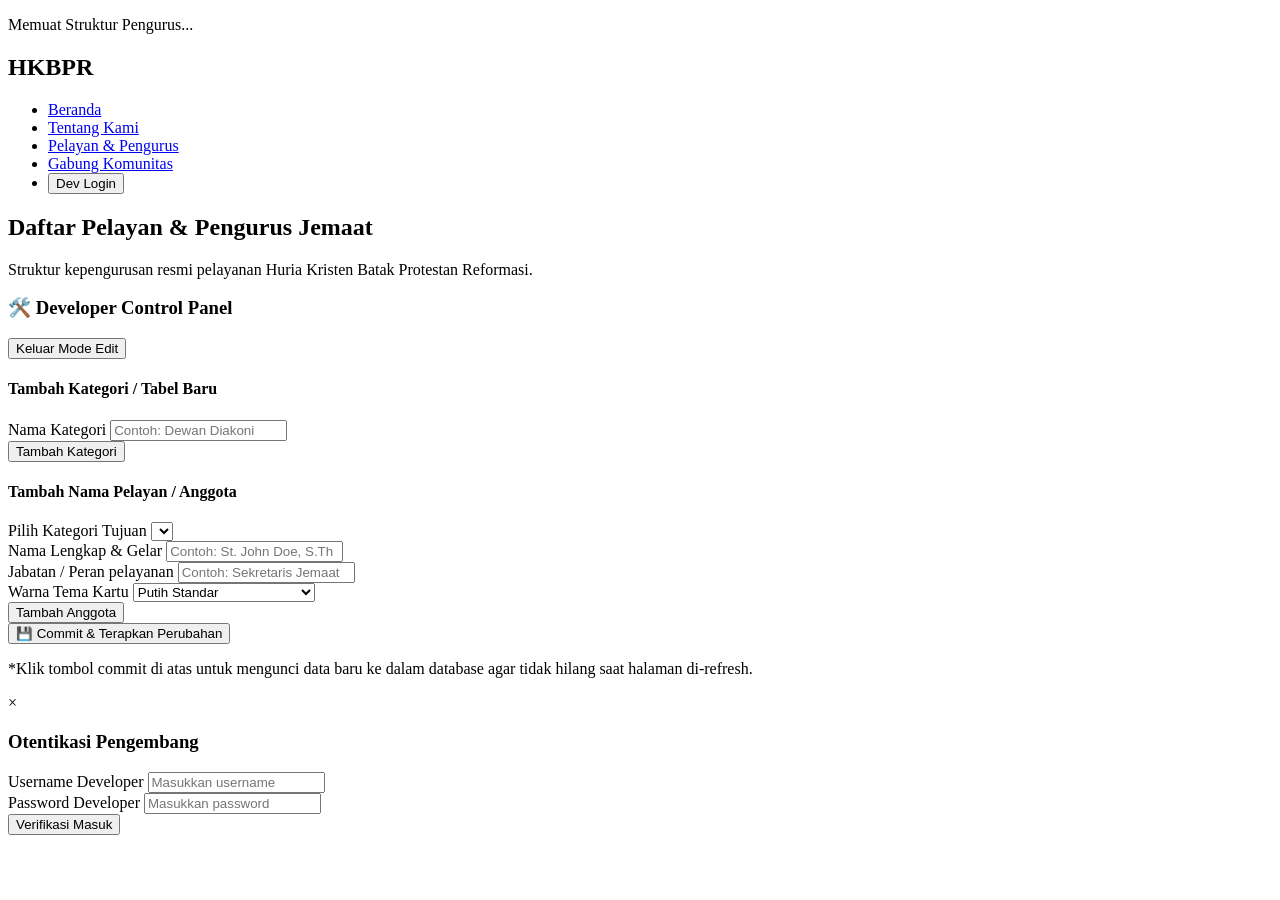
==== pengurus.html @ 9a23da0a "pengurus.html" ====
<!DOCTYPE html>
<html lang="id">
<head>
    <meta charset="UTF-8">
    <meta name="viewport" content="width=device-width, initial-scale=1.0">
    <title>Pelayan & Pengurus - HKBPR</title>
    <link rel="stylesheet" href="style/style.css">
</head>
<body>

    <div id="loading-screen">
        <div class="spinner"></div>
        <p>Memuat Struktur Pengurus...</p>
    </div>

    <header>
        <div class="logo-area">
            <h2>HKBPR</h2>
        </div>
        <nav>
            <ul>
                <li><a href="index.html">Beranda</a></li>
                <li><a href="tentang.html">Tentang Kami</a></li>
                <li><a href="pengurus.html" class="active">Pelayan & Pengurus</a></li>
                <li><a href="kontak.html">Gabung Komunitas</a></li>
                <li><button id="btn-login-trigger" class="btn-dev-nav">Dev Login</button></li>
            </ul>
        </nav>
    </header>

    <main class="content-wrapper">
        <section class="page-title-section">
            <h1>Daftar Pelayan & Pengurus Jemaat</h1>
            <p>Struktur kepengurusan resmi pelayanan Huria Kristen Batak Protestan Reformasi.</p>
        </section>

        <div id="team-categories-container"></div>

        <div id="developer-panel" class="dev-panel hidden">
            <div class="panel-header">
                <h3>🛠️ Developer Control Panel</h3>
                <button id="btn-logout" class="btn-admin-danger">Keluar Mode Edit</button>
            </div>
            
            <div class="panel-grid">
                <div class="panel-box">
                    <h4>Tambah Kategori / Tabel Baru</h4>
                    <div class="form-group">
                        <label>Nama Kategori</label>
                        <input type="text" id="new-cat-title" placeholder="Contoh: Dewan Diakoni">
                    </div>
                    <button id="btn-add-category" class="btn-admin">Tambah Kategori</button>
                </div>

                <div class="panel-box">
                    <h4>Tambah Nama Pelayan / Anggota</h4>
                    <div class="form-group">
                        <label>Pilih Kategori Tujuan</label>
                        <select id="select-category"></select>
                    </div>
                    <div class="form-group">
                        <label>Nama Lengkap & Gelar</label>
                        <input type="text" id="new-mem-name" placeholder="Contoh: St. John Doe, S.Th">
                    </div>
                    <div class="form-group">
                        <label>Jabatan / Peran pelayanan</label>
                        <input type="text" id="new-mem-role" placeholder="Contoh: Sekretaris Jemaat">
                    </div>
                    <div class="form-group">
                        <label>Warna Tema Kartu</label>
                        <select id="select-mem-style">
                            <option value="">Putih Standar</option>
                            <option value="highlight">Highlight Emas (Pimpinan)</option>
                            <option value="candidate">Candidate (Kuning Terang)</option>
                            <option value="laity">Laity (Abu-abu Gelap)</option>
                        </select>
                    </div>
                    <button id="btn-add-member" class="btn-admin">Tambah Anggota</button>
                </div>
            </div>

            <div class="commit-section">
                <button id="btn-commit-changes" class="btn-commit">💾 Commit & Terapkan Perubahan</button>
                <p>*Klik tombol commit di atas untuk mengunci data baru ke dalam database agar tidak hilang saat halaman di-refresh.</p>
            </div>
        </div>
    </main>

    <div id="login-modal" class="modal">
        <div class="modal-content">
            <span class="close-modal">&times;</span>
            <h3>Otentikasi Pengembang</h3>
            <div class="form-group">
                <label>Username Developer</label>
                <input type="text" id="username" placeholder="Masukkan username">
            </div>
            <div class="form-group">
                <label>Password Developer</label>
                <input type="password" id="password" placeholder="Masukkan password">
            </div>
            <button id="submit-login" class="btn-login-submit">Verifikasi Masuk</button>
        </div>
    </div>

    <script src="script/script.js?v=101"></script>
</body>
</html>
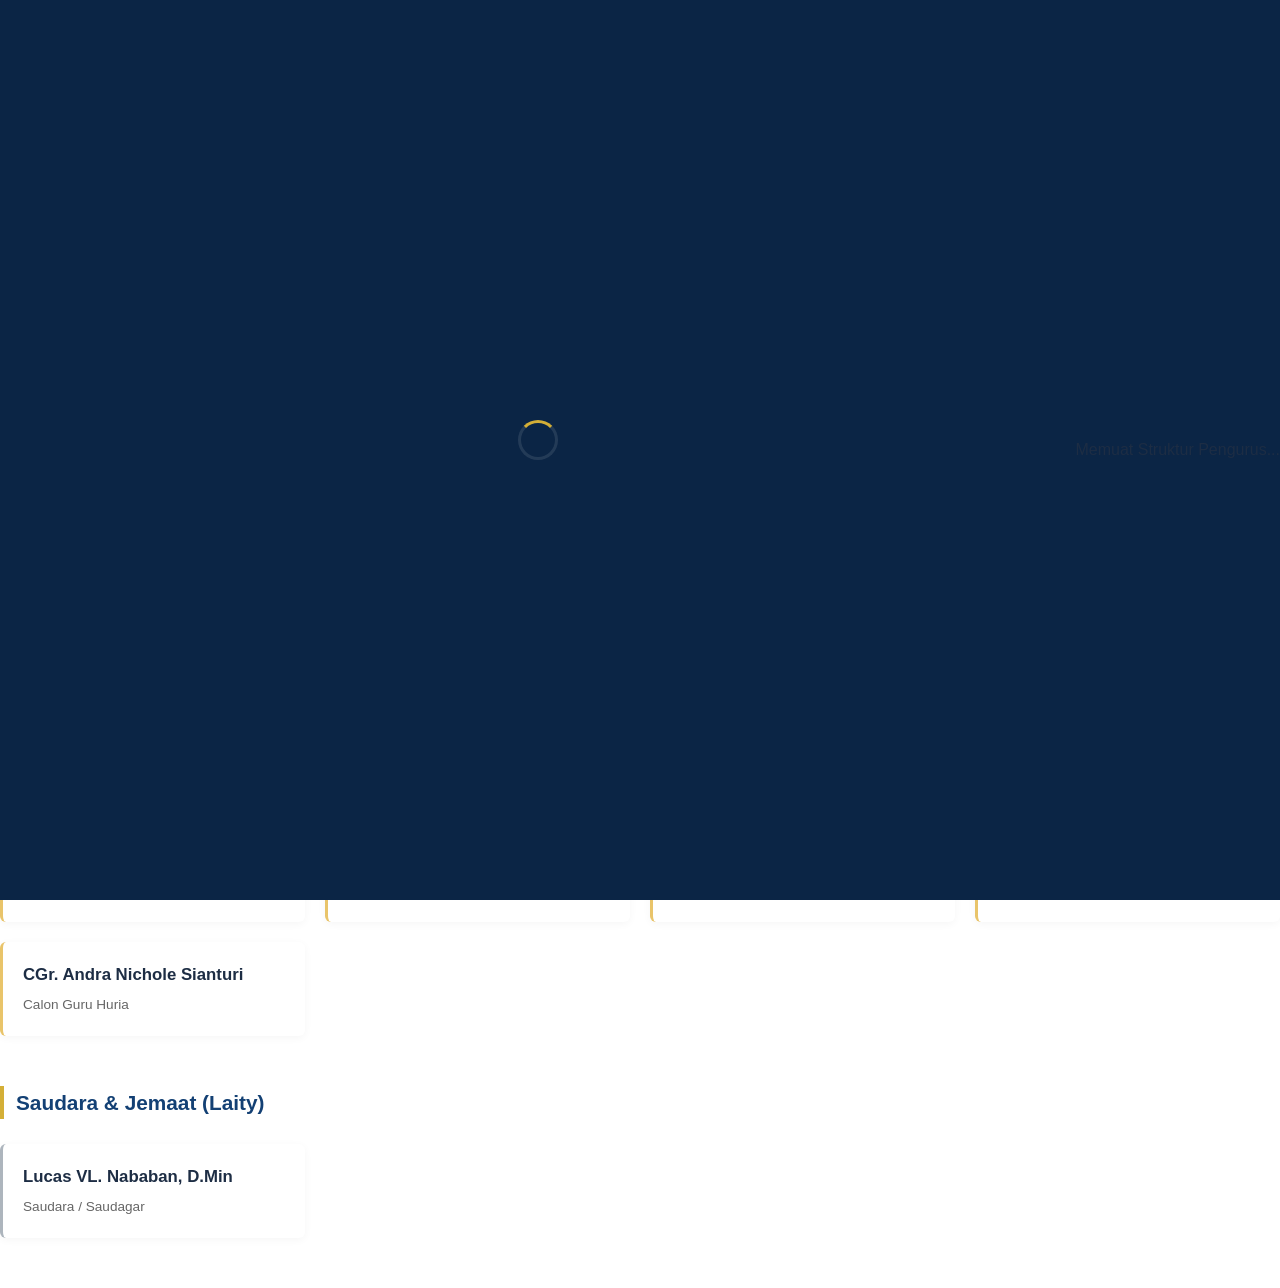
==== commit 5220b880: "pengurus.html" ====
--- a/pengurus.html
+++ b/pengurus.html
@@ -4,7 +4,7 @@
     <meta charset="UTF-8">
     <meta name="viewport" content="width=device-width, initial-scale=1.0">
     <title>Pelayan & Pengurus - HKBPR</title>
-    <link rel="stylesheet" href="style/style.css">
+    <link rel="stylesheet" href="css/style.css?v=102">
 </head>
 <body>
 
@@ -20,9 +20,7 @@
         <nav>
             <ul>
                 <li><a href="index.html">Beranda</a></li>
-                <li><a href="tentang.html">Tentang Kami</a></li>
                 <li><a href="pengurus.html" class="active">Pelayan & Pengurus</a></li>
-                <li><a href="kontak.html">Gabung Komunitas</a></li>
                 <li><button id="btn-login-trigger" class="btn-dev-nav">Dev Login</button></li>
             </ul>
         </nav>
@@ -38,50 +36,33 @@
 
         <div id="developer-panel" class="dev-panel hidden">
             <div class="panel-header">
-                <h3>🛠️ Developer Control Panel</h3>
-                <button id="btn-logout" class="btn-admin-danger">Keluar Mode Edit</button>
+                <h3>🛠️ Developer Control Panel (Fitur Auto-Save Aktif)</h3>
+                <button id="btn-logout" class="btn-admin-danger" style="background:#ff4d4d; color:white; border:none; padding:5px 10px; border-radius:4px; cursor:pointer;">Keluar Mode Edit</button>
             </div>
             
-            <div class="panel-grid">
-                <div class="panel-box">
-                    <h4>Tambah Kategori / Tabel Baru</h4>
-                    <div class="form-group">
-                        <label>Nama Kategori</label>
-                        <input type="text" id="new-cat-title" placeholder="Contoh: Dewan Diakoni">
-                    </div>
-                    <button id="btn-add-category" class="btn-admin">Tambah Kategori</button>
+            <div class="panel-grid" style="display: flex; gap: 20px; margin-top: 15px;">
+                <div class="panel-box" style="flex: 1; border: 1px solid #ddd; padding: 15px; border-radius: 4px;">
+                    <h4>1. Tambah Kategori Baru</h4>
+                    <input type="text" id="new-cat-title" placeholder="Nama Kategori Baru..." style="width: 100%; padding: 8px; margin: 10px 0;">
+                    <button id="btn-add-category" style="width: 100%; background: #1d3557; color: white; padding: 8px; border: none; cursor: pointer;">Buat Kategori</button>
                 </div>
 
-                <div class="panel-box">
-                    <h4>Tambah Nama Pelayan / Anggota</h4>
-                    <div class="form-group">
-                        <label>Pilih Kategori Tujuan</label>
-                        <select id="select-category"></select>
-                    </div>
-                    <div class="form-group">
-                        <label>Nama Lengkap & Gelar</label>
-                        <input type="text" id="new-mem-name" placeholder="Contoh: St. John Doe, S.Th">
-                    </div>
-                    <div class="form-group">
-                        <label>Jabatan / Peran pelayanan</label>
-                        <input type="text" id="new-mem-role" placeholder="Contoh: Sekretaris Jemaat">
-                    </div>
-                    <div class="form-group">
-                        <label>Warna Tema Kartu</label>
-                        <select id="select-mem-style">
-                            <option value="">Putih Standar</option>
-                            <option value="highlight">Highlight Emas (Pimpinan)</option>
-                            <option value="candidate">Candidate (Kuning Terang)</option>
-                            <option value="laity">Laity (Abu-abu Gelap)</option>
-                        </select>
-                    </div>
-                    <button id="btn-add-member" class="btn-admin">Tambah Anggota</button>
+                <div class="panel-box" style="flex: 1; border: 1px solid #ddd; padding: 15px; border-radius: 4px;">
+                    <h4>2. Tambah Anggota Ke Kategori</h4>
+                    <select id="select-category" style="width: 100%; padding: 8px; margin: 5px 0;"></select>
+                    <input type="text" id="new-mem-name" placeholder="Nama Lengkap & Gelar..." style="width: 100%; padding: 8px; margin: 5px 0;">
+                    <input type="text" id="new-mem-role" placeholder="Jabatan/Peran..." style="width: 100%; padding: 8px; margin: 5px 0;">
+                    <select id="select-mem-style" style="width: 100%; padding: 8px; margin: 5px 0;">
+                        <option value="">Standar (Putih/Biasa)</option>
+                        <option value="highlight">Highlight Emas (Pimpinan)</option>
+                        <option value="candidate">Candidate (Kuning Terang)</option>
+                        <option value="laity">Laity (Abu-abu Gelap)</option>
+                    </select>
+                    <button id="btn-add-member" style="width: 100%; background: #1d3557; color: white; padding: 8px; border: none; cursor: pointer; margin-top: 5px;">Tambah Anggota</button>
                 </div>
             </div>
-
-            <div class="commit-section">
-                <button id="btn-commit-changes" class="btn-commit">💾 Commit & Terapkan Perubahan</button>
-                <p>*Klik tombol commit di atas untuk mengunci data baru ke dalam database agar tidak hilang saat halaman di-refresh.</p>
+            <div style="margin-top: 15px; background: #e3f2fd; padding: 10px; border-radius: 4px; font-size: 0.85rem; text-align: center; color: #0d47a1;">
+                💡 <strong>Info:</strong> Setiap perubahan data (Tambah/Hapus) otomatis ter-commit permanen tanpa perlu tombol manual.
             </div>
         </div>
     </main>
@@ -102,6 +83,6 @@
         </div>
     </div>
 
-    <script src="script/script.js?v=101"></script>
+    <script src="script/script.js?v=102"></script>
 </body>
 </html>
--- a/css/style.css
+++ b/css/style.css
@@ -0,0 +1,578 @@
+* {
+    box-sizing: border-box;
+    margin: 0;
+    padding: 0;
+}
+
+:root {
+    --primary-color: #0b2545;
+    --secondary-color: #134074;
+    --accent-color: #8da9c4;
+    --gold-color: #d4af37;
+    --light-bg: #f4f6f9;
+    --dark-text: #1d2d44;
+    --white: #ffffff;
+    --transition: all 0.3s ease;
+}
+
+body {
+    font-family: 'Segoe UI', Tahoma, Geneva, Verdana, sans-serif;
+    color: var(--dark-text);
+    background-color: var(--white);
+    line-height: 1.6;
+    overflow-x: hidden;
+}
+
+#loading-screen {
+    position: fixed;
+    top: 0;
+    left: 0;
+    width: 100%;
+    height: 100%;
+    background-color: var(--primary-color);
+    display: flex;
+    justify-content: center;
+    align-items: center;
+    z-index: 9999;
+    transition: opacity 0.5s ease, visibility 0.5s ease;
+}
+
+#loading-screen.fade-out {
+    opacity: 0;
+    visibility: hidden;
+}
+
+.loading-content {
+    text-align: center;
+}
+
+.loading-logo {
+    width: 140px;
+    height: 140px;
+    border-radius: 50%;
+    object-fit: cover;
+    border: 3px solid var(--gold-color);
+    box-shadow: 0 4px 15px rgba(0, 0, 0, 0.3);
+    margin-bottom: 25px;
+    animation: pulse 2s infinite ease-in-out;
+}
+
+.spinner {
+    width: 40px;
+    height: 40px;
+    border: 3px solid rgba(255, 255, 255, 0.1);
+    border-radius: 50%;
+    border-top-color: var(--gold-color);
+    margin: 0 auto 20px auto;
+    animation: spin 1s linear infinite;
+}
+
+.loading-text {
+    color: var(--white);
+    font-size: 1.1rem;
+    font-weight: 300;
+    letter-spacing: 1px;
+}
+
+header {
+    background-color: var(--white);
+    box-shadow: 0 2px 10px rgba(0, 0, 0, 0.05);
+    position: fixed;
+    top: 0;
+    left: 0;
+    width: 100%;
+    z-index: 100;
+}
+
+.header-container {
+    max-width: 1200px;
+    margin: 0 auto;
+    padding: 15px 20px;
+    display: flex;
+    justify-content: space-between;
+    align-items: center;
+}
+
+.logo-area {
+    display: flex;
+    align-items: center;
+}
+
+.nav-logo {
+    width: 45px;
+    height: 45px;
+    border-radius: 50%;
+    object-fit: cover;
+    margin-right: 12px;
+}
+
+.logo-text h1 {
+    font-size: 1.4rem;
+    color: var(--primary-color);
+    font-weight: 700;
+    line-height: 1.1;
+}
+
+.logo-text p {
+    font-size: 0.75rem;
+    color: var(--secondary-color);
+    text-transform: uppercase;
+    letter-spacing: 0.5px;
+}
+
+nav ul {
+    list-style: none;
+    display: flex;
+}
+
+nav ul li {
+    margin-left: 25px;
+}
+
+nav ul li a {
+    text-decoration: none;
+    color: var(--dark-text);
+    font-weight: 500;
+    font-size: 0.95rem;
+    transition: var(--transition);
+    padding: 5px 0;
+    position: relative;
+}
+
+nav ul li a:hover, nav ul li a.active {
+    color: var(--secondary-color);
+}
+
+nav ul li a::after {
+    content: '';
+    position: absolute;
+    bottom: 0;
+    left: 0;
+    width: 0;
+    height: 2px;
+    background-color: var(--gold-color);
+    transition: var(--transition);
+}
+
+nav ul li a:hover::after, nav ul li a.active::after {
+    width: 100%;
+}
+
+.hero-section {
+    height: 100vh;
+    background-color: var(--primary-color);
+    background-image: linear-gradient(135deg, #0b2545 0%, #134074 100%);
+    position: relative;
+    display: flex;
+    align-items: center;
+    justify-content: center;
+    text-align: center;
+    padding: 0 20px;
+    color: var(--white);
+}
+
+.hero-content {
+    position: relative;
+    z-index: 2;
+    max-width: 800px;
+}
+
+.hero-subtitle {
+    font-size: 1rem;
+    text-transform: uppercase;
+    letter-spacing: 3px;
+    color: var(--gold-color);
+    margin-bottom: 15px;
+    display: inline-block;
+    font-weight: 600;
+}
+
+.hero-title {
+    font-size: 3rem;
+    font-weight: 700;
+    margin-bottom: 20px;
+    line-height: 1.2;
+}
+
+.hero-description {
+    font-size: 1.15rem;
+    margin-bottom: 35px;
+    font-weight: 300;
+    opacity: 0.9;
+}
+
+.btn-primary {
+    display: inline-block;
+    padding: 12px 30px;
+    background-color: var(--gold-color);
+    color: var(--primary-color);
+    text-decoration: none;
+    font-weight: 600;
+    border-radius: 4px;
+    box-shadow: 0 4px 15px rgba(0,0,0,0.2);
+    transition: var(--transition);
+}
+
+.btn-primary:hover {
+    background-color: var(--white);
+    transform: translateY(-2px);
+}
+
+.section-padding {
+    padding: 80px 20px;
+}
+
+.alt-bg {
+    background-color: var(--light-bg);
+}
+
+.container {
+    max-width: 1200px;
+    margin: 0 auto;
+}
+
+.section-header {
+    text-align: center;
+    margin-bottom: 50px;
+}
+
+.section-header h2 {
+    font-size: 2rem;
+    color: var(--primary-color);
+    margin-bottom: 10px;
+}
+
+.divider {
+    width: 60px;
+    height: 3px;
+    background-color: var(--gold-color);
+    margin: 15px auto 0 auto;
+}
+
+.about-grid {
+    display: grid;
+    grid-template-columns: repeat(auto-fit, minmax(300px, 1fr));
+    gap: 30px;
+    margin-top: 20px;
+}
+
+.about-card {
+    background: var(--white);
+    padding: 35px;
+    border-radius: 6px;
+    box-shadow: 0 5px 20px rgba(0,0,0,0.03);
+    border-top: 4px solid var(--primary-color);
+}
+
+.about-card h3 {
+    margin-bottom: 15px;
+    color: var(--primary-color);
+}
+
+.team-category {
+    margin-bottom: 50px;
+}
+
+.team-category h3 {
+    font-size: 1.3rem;
+    color: var(--secondary-color);
+    margin-bottom: 25px;
+    border-left: 4px solid var(--gold-color);
+    padding-left: 12px;
+}
+
+.team-grid {
+    display: grid;
+    grid-template-columns: repeat(auto-fill, minmax(280px, 1fr));
+    gap: 20px;
+}
+
+.member-card {
+    background: var(--white);
+    border-radius: 6px;
+    padding: 20px;
+    box-shadow: 0 2px 8px rgba(0,0,0,0.04);
+    border-left: 3px solid var(--accent-color);
+    transition: var(--transition);
+}
+
+.member-card:hover {
+    transform: translateY(-3px);
+    box-shadow: 0 5px 15px rgba(0,0,0,0.08);
+}
+
+.member-card.highlight {
+    border-left-color: var(--gold-color);
+    background-color: #fffdf5;
+}
+
+.member-card.candidate {
+    border-left-color: #e9c46a;
+}
+
+.member-card.laity {
+    border-left-color: #adb5bd;
+}
+
+.member-info h4 {
+    font-size: 1.05rem;
+    color: var(--dark-text);
+    margin-bottom: 5px;
+}
+
+.member-info .role {
+    font-size: 0.85rem;
+    color: #666;
+    display: block;
+}
+
+.contact-box {
+    background: var(--primary-color);
+    color: var(--white);
+    text-align: center;
+    padding: 50px 30px;
+    border-radius: 8px;
+    max-width: 700px;
+    margin: 0 auto;
+}
+
+.contact-box p {
+    font-size: 1.2rem;
+    margin-bottom: 25px;
+    font-weight: 300;
+}
+
+.btn-secondary {
+    display: inline-block;
+    padding: 12px 30px;
+    background-color: transparent;
+    color: var(--white);
+    border: 2px solid var(--gold-color);
+    text-decoration: none;
+    font-weight: 600;
+    border-radius: 4px;
+    transition: var(--transition);
+}
+
+.btn-secondary:hover {
+    background-color: var(--gold-color);
+    color: var(--primary-color);
+}
+
+footer {
+    background-color: #05101e;
+    color: rgba(255,255,255,0.7);
+    padding: 30px 20px;
+    font-size: 0.85rem;
+    text-align: center;
+    border-top: 1px solid rgba(255,255,255,0.05);
+}
+
+.footer-content p {
+    margin-bottom: 8px;
+}
+
+.tech-credit {
+    font-size: 0.75rem;
+    color: var(--accent-color);
+}
+
+@keyframes spin {
+    0% { transform: rotate(0deg); }
+    100% { transform: rotate(360deg); }
+}
+
+@keyframes pulse {
+    0%, 100% { transform: scale(1); opacity: 0.9; }
+    50% { transform: scale(1.05); opacity: 1; }
+}
+
+@media (max-width: 768px) {
+    .header-container {
+        flex-direction: column;
+        text-align: center;
+    }
+    .logo-area {
+        margin-bottom: 15px;
+    }
+    nav ul li {
+        margin: 0 10px;
+    }
+    .hero-title {
+        font-size: 2.2rem;
+    }
+}
+
+.btn-dev-nav {
+    background: var(--primary-color);
+    color: var(--white);
+    border: 1px solid var(--gold-color);
+    padding: 6px 15px;
+    border-radius: 4px;
+    cursor: pointer;
+    font-weight: 600;
+    font-size: 0.85rem;
+    transition: var(--transition);
+}
+
+.btn-dev-nav:hover {
+    background: var(--gold-color);
+    color: var(--primary-color);
+}
+
+.modal {
+    display: none;
+    position: fixed;
+    z-index: 1000;
+    left: 0;
+    top: 0;
+    width: 100%;
+    height: 100%;
+    background-color: rgba(0,0,0,0.6);
+    backdrop-filter: blur(4px);
+    justify-content: center;
+    align-items: center;
+}
+
+.modal-content {
+    background-color: var(--white);
+    padding: 30px;
+    border-radius: 8px;
+    width: 100%;
+    max-width: 400px;
+    position: relative;
+    box-shadow: 0 10px 30px rgba(0,0,0,0.3);
+    border-top: 5px solid var(--gold-color);
+}
+
+.close-modal {
+    position: absolute;
+    right: 20px;
+    top: 15px;
+    font-size: 1.5rem;
+    cursor: pointer;
+    color: #aaa;
+}
+
+.close-modal:hover {
+    color: var(--dark-text);
+}
+
+.form-group {
+    margin-bottom: 20px;
+    text-align: left;
+}
+
+.form-group label {
+    display: block;
+    margin-bottom: 6px;
+    font-size: 0.9rem;
+    font-weight: 600;
+}
+
+.form-group input {
+    width: 100%;
+    padding: 10px;
+    border: 1px solid #ccc;
+    border-radius: 4px;
+    outline: none;
+}
+
+.form-group input:focus {
+    border-color: var(--secondary-color);
+}
+
+.dev-panel {
+    background: #fff;
+    border: 2px dashed #ff4d4d;
+    border-radius: 8px;
+    padding: 25px;
+    margin-top: 40px;
+    box-shadow: 0 4px 15px rgba(0,0,0,0.05);
+}
+
+.dev-panel-header {
+    display: flex;
+    justify-content: space-between;
+    align-items: center;
+    border-bottom: 1px solid #eee;
+    padding-bottom: 15px;
+    margin-bottom: 20px;
+}
+
+.dev-grid {
+    display: grid;
+    grid-template-columns: repeat(auto-fit, minmax(300px, 1fr));
+    gap: 25px;
+}
+
+.dev-box {
+    background: var(--light-bg);
+    padding: 20px;
+    border-radius: 6px;
+}
+
+.dev-box h4 {
+    margin-bottom: 12px;
+    color: var(--primary-color);
+}
+
+.dev-box input, .dev-box select {
+    width: 100%;
+    padding: 8px;
+    margin-bottom: 10px;
+    border: 1px solid #ccc;
+    border-radius: 4px;
+}
+
+.btn-admin {
+    background: var(--secondary-color);
+    color: white;
+    border: none;
+    padding: 8px 16px;
+    border-radius: 4px;
+    font-weight: 600;
+    cursor: pointer;
+    width: 100%;
+}
+
+.btn-admin:hover {
+    background: var(--primary-color);
+}
+
+.btn-logout {
+    background: #ff4d4d;
+    color: white;
+    border: none;
+    padding: 6px 15px;
+    border-radius: 4px;
+    cursor: pointer;
+}
+
+.delete-btn-active {
+    background: #ff4d4d;
+    color: white;
+    border: none;
+    border-radius: 3px;
+    padding: 2px 6px;
+    font-size: 0.75rem;
+    cursor: pointer;
+    margin-top: 8px;
+    display: inline-block;
+}
+
+.delete-cat-btn-active {
+    background: #ff4d4d;
+    color: white;
+    border: none;
+    border-radius: 3px;
+    padding: 3px 8px;
+    font-size: 0.8rem;
+    cursor: pointer;
+    margin-left: 15px;
+    vertical-align: middle;
+}
+
+.hidden {
+    display: none !important;
+}
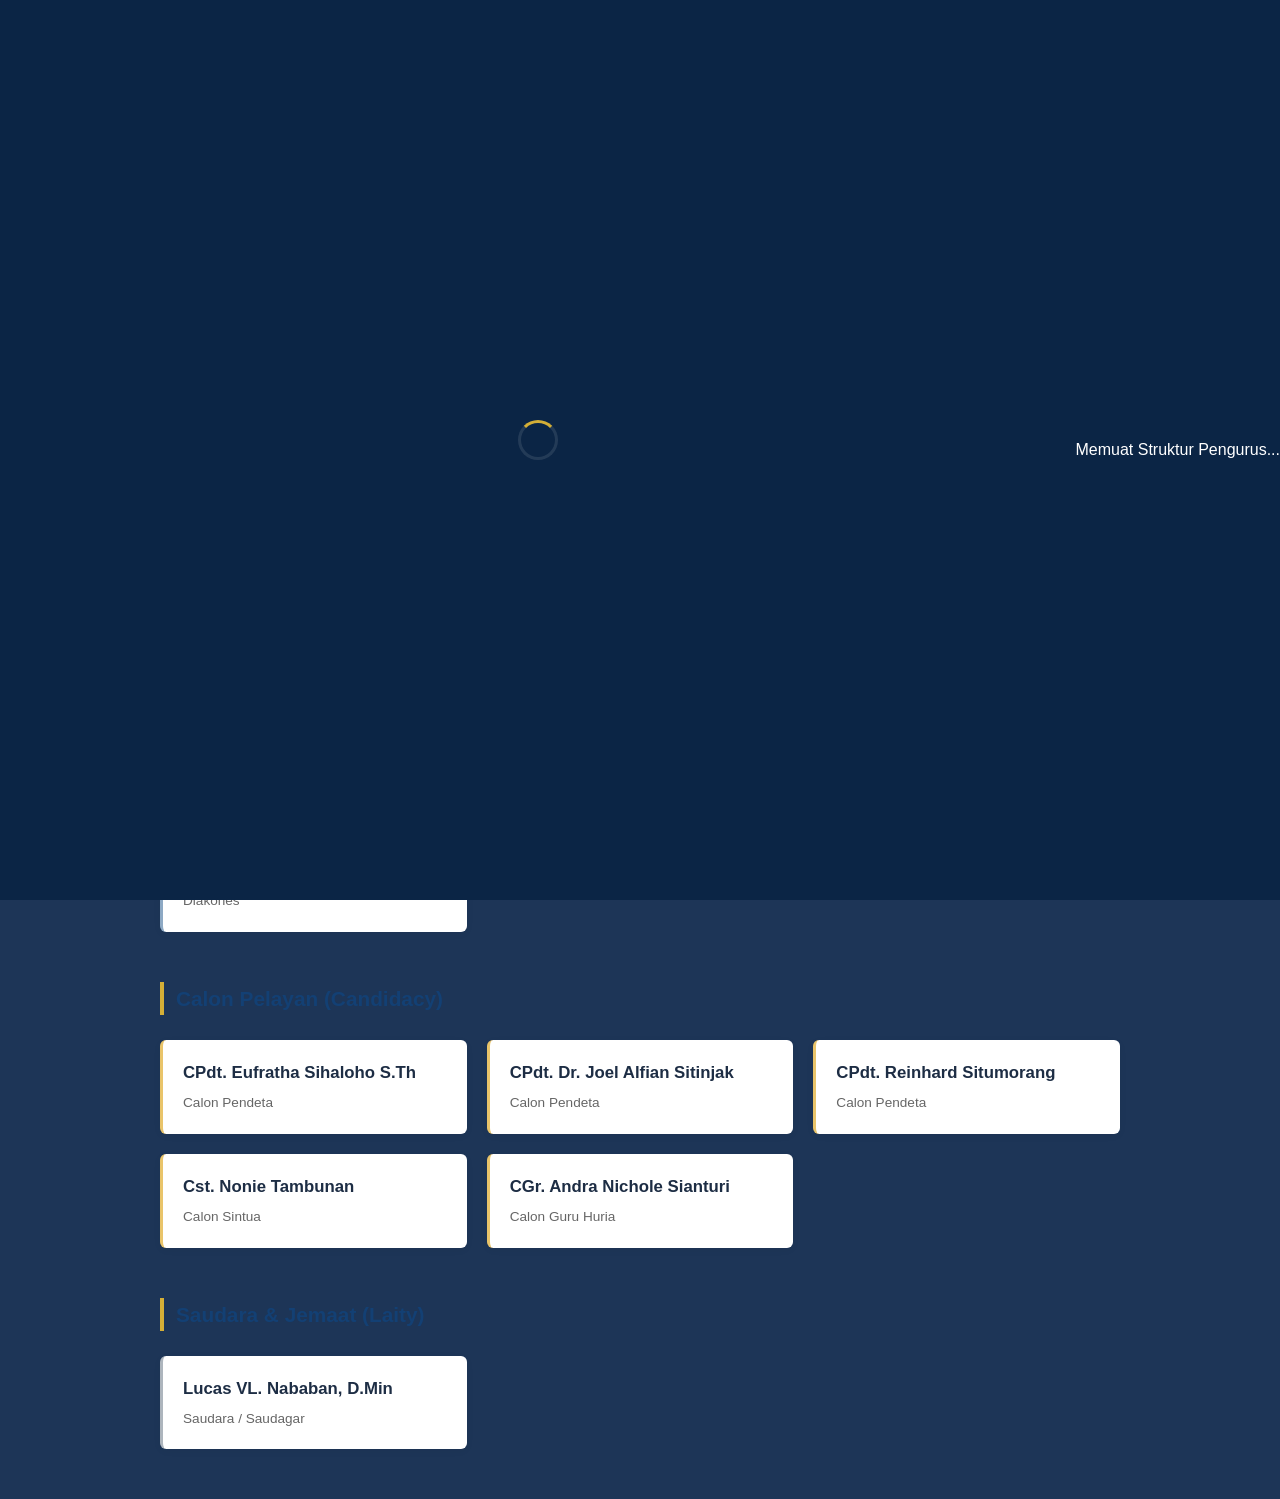
==== commit 259a209d: "pengurus.html" ====
--- a/pengurus.html
+++ b/pengurus.html
@@ -4,85 +4,83 @@
     <meta charset="UTF-8">
     <meta name="viewport" content="width=device-width, initial-scale=1.0">
     <title>Pelayan & Pengurus - HKBPR</title>
-    <link rel="stylesheet" href="css/style.css?v=102">
+    <link rel="stylesheet" href="css/style.css?v=120">
 </head>
-<body>
+<body style="background-color: #1d3557; color: white; margin: 0; padding: 0; font-family: sans-serif;">
 
     <div id="loading-screen">
         <div class="spinner"></div>
         <p>Memuat Struktur Pengurus...</p>
     </div>
 
-    <header>
-        <div class="logo-area">
-            <h2>HKBPR</h2>
+    <header style="background: #0f1c2e; padding: 10px 20px; display: flex; justify-content: space-between; align-items: center; box-shadow: 0 2px 10px rgba(0,0,0,0.3);">
+        <div class="logo-area" style="display: flex; align-items: center; gap: 12px;">
+            <img src="logo.jpeg" alt="Logo HKBPR" style="height: 40px; width: 40px; border-radius: 50%; object-fit: cover; border: 2px solid #43cae6;">
+            <h2 style="margin: 0; color: white; font-size: 1.5rem;">HKBPR</h2>
         </div>
         <nav>
-            <ul>
-                <li><a href="index.html">Beranda</a></li>
-                <li><a href="pengurus.html" class="active">Pelayan & Pengurus</a></li>
-                <li><button id="btn-login-trigger" class="btn-dev-nav">Dev Login</button></li>
+            <ul style="list-style: none; display: flex; gap: 20px; margin: 0; padding: 0; align-items: center;">
+                <li><a href="index.html" style="color: white; text-decoration: none;">Beranda</a></li>
+                <li><a href="pengurus.html" style="color: #43cae6; text-decoration: none; font-weight: bold;">Pelayan & Pengurus</a></li>
+                <li><button id="btn-login-trigger" style="background: #43cae6; color: #0f1c2e; border: none; padding: 6px 12px; font-weight: bold; border-radius: 4px; cursor: pointer;">Dev Login</button></li>
             </ul>
         </nav>
     </header>
 
-    <main class="content-wrapper">
-        <section class="page-title-section">
-            <h1>Daftar Pelayan & Pengurus Jemaat</h1>
-            <p>Struktur kepengurusan resmi pelayanan Huria Kristen Batak Protestan Reformasi.</p>
+    <main class="content-wrapper" style="max-width: 1000px; margin: 30px auto; padding: 0 20px;">
+        <section class="page-title-section" style="text-align: center; margin-bottom: 40px;">
+            <h1 style="color: white; font-size: 2.2rem; margin-bottom: 10px;">Daftar Pelayan & Pengurus Jemaat</h1>
+            <p style="color: #f1faee; opacity: 0.9;">Struktur kepengurusan resmi pelayanan Huria Kristen Batak Protestan Reformasi.</p>
         </section>
 
         <div id="team-categories-container"></div>
 
-        <div id="developer-panel" class="dev-panel hidden">
-            <div class="panel-header">
-                <h3>🛠️ Developer Control Panel (Fitur Auto-Save Aktif)</h3>
-                <button id="btn-logout" class="btn-admin-danger" style="background:#ff4d4d; color:white; border:none; padding:5px 10px; border-radius:4px; cursor:pointer;">Keluar Mode Edit</button>
+        <div id="developer-panel" class="dev-panel hidden" style="background: #0f1c2e; padding: 20px; border-radius: 8px; margin-top: 40px; border: 1px solid #43cae6;">
+            <div class="panel-header" style="display: flex; justify-content: space-between; align-items: center; border-bottom: 1px solid #333; padding-bottom: 10px;">
+                <h3 style="color: white; margin: 0;">🛠️ Developer Control Panel (Auto-Save Aktif)</h3>
+                <button id="btn-logout" class="btn-admin-danger" style="background:#ff4d4d; color:white; border:none; padding:6px 12px; border-radius:4px; cursor:pointer; font-weight:bold;">Keluar Mode Edit</button>
             </div>
             
-            <div class="panel-grid" style="display: flex; gap: 20px; margin-top: 15px;">
-                <div class="panel-box" style="flex: 1; border: 1px solid #ddd; padding: 15px; border-radius: 4px;">
-                    <h4>1. Tambah Kategori Baru</h4>
-                    <input type="text" id="new-cat-title" placeholder="Nama Kategori Baru..." style="width: 100%; padding: 8px; margin: 10px 0;">
-                    <button id="btn-add-category" style="width: 100%; background: #1d3557; color: white; padding: 8px; border: none; cursor: pointer;">Buat Kategori</button>
+            <div class="panel-grid" style="display: flex; gap: 20px; margin-top: 15px; flex-wrap: wrap;">
+                <div class="panel-box" style="flex: 1; min-width: 280px; background: #1d3557; padding: 15px; border-radius: 6px;">
+                    <h4 style="color: white; margin-top: 0;">1. Tambah Kategori Baru</h4>
+                    <input type="text" id="new-cat-title" placeholder="Nama Kategori Baru..." style="width: 100%; padding: 10px; margin: 10px 0; border-radius: 4px; border: none;">
+                    <button id="btn-add-category" style="width: 100%; background: #43cae6; color: #0f1c2e; padding: 10px; border: none; cursor: pointer; font-weight: bold; border-radius: 4px;">Buat Kategori</button>
                 </div>
 
-                <div class="panel-box" style="flex: 1; border: 1px solid #ddd; padding: 15px; border-radius: 4px;">
-                    <h4>2. Tambah Anggota Ke Kategori</h4>
-                    <select id="select-category" style="width: 100%; padding: 8px; margin: 5px 0;"></select>
-                    <input type="text" id="new-mem-name" placeholder="Nama Lengkap & Gelar..." style="width: 100%; padding: 8px; margin: 5px 0;">
-                    <input type="text" id="new-mem-role" placeholder="Jabatan/Peran..." style="width: 100%; padding: 8px; margin: 5px 0;">
-                    <select id="select-mem-style" style="width: 100%; padding: 8px; margin: 5px 0;">
+                <div class="panel-box" style="flex: 1; min-width: 280px; background: #1d3557; padding: 15px; border-radius: 6px;">
+                    <h4 style="color: white; margin-top: 0;">2. Tambah Anggota Ke Kategori</h4>
+                    <select id="select-category" style="width: 100%; padding: 10px; margin: 5px 0; border-radius: 4px;"></select>
+                    <input type="text" id="new-mem-name" placeholder="Nama Lengkap & Gelar..." style="width: 100%; padding: 10px; margin: 5px 0; border-radius: 4px; border: none;">
+                    <input type="text" id="new-mem-role" placeholder="Jabatan/Peran..." style="width: 100%; padding: 10px; margin: 5px 0; border-radius: 4px; border: none;">
+                    <select id="select-mem-style" style="width: 100%; padding: 10px; margin: 5px 0; border-radius: 4px;">
                         <option value="">Standar (Putih/Biasa)</option>
                         <option value="highlight">Highlight Emas (Pimpinan)</option>
                         <option value="candidate">Candidate (Kuning Terang)</option>
                         <option value="laity">Laity (Abu-abu Gelap)</option>
                     </select>
-                    <button id="btn-add-member" style="width: 100%; background: #1d3557; color: white; padding: 8px; border: none; cursor: pointer; margin-top: 5px;">Tambah Anggota</button>
+                    <button id="btn-add-member" style="width: 100%; background: #43cae6; color: #0f1c2e; padding: 10px; border: none; cursor: pointer; margin-top: 10px; font-weight: bold; border-radius: 4px;">Tambah Anggota</button>
                 </div>
-            </div>
-            <div style="margin-top: 15px; background: #e3f2fd; padding: 10px; border-radius: 4px; font-size: 0.85rem; text-align: center; color: #0d47a1;">
-                💡 <strong>Info:</strong> Setiap perubahan data (Tambah/Hapus) otomatis ter-commit permanen tanpa perlu tombol manual.
             </div>
         </div>
     </main>
 
-    <div id="login-modal" class="modal">
-        <div class="modal-content">
-            <span class="close-modal">&times;</span>
-            <h3>Otentikasi Pengembang</h3>
-            <div class="form-group">
-                <label>Username Developer</label>
-                <input type="text" id="username" placeholder="Masukkan username">
+    <div id="login-modal" class="modal" style="display: none; position: fixed; top: 0; left: 0; width: 100%; height: 100%; background: rgba(0,0,0,0.7); justify-content: center; align-items: center; z-index: 9999;">
+        <div class="modal-content" style="background: #0f1c2e; padding: 30px; border-radius: 8px; width: 90%; max-width: 400px; border: 1px solid #43cae6; position: relative;">
+            <span class="close-modal" style="position: absolute; top: 10px; right: 15px; color: white; font-size: 24px; cursor: pointer;">&times;</span>
+            <h3 style="color: white; margin-top: 0; margin-bottom: 20px;">Otentikasi Pengembang</h3>
+            <div class="form-group" style="margin-bottom: 15px;">
+                <label style="color: white; display: block; margin-bottom: 5px;">Username Developer</label>
+                <input type="text" id="username" placeholder="Masukkan username" style="width: 100%; padding: 10px; border-radius: 4px; border: none;">
             </div>
-            <div class="form-group">
-                <label>Password Developer</label>
-                <input type="password" id="password" placeholder="Masukkan password">
+            <div class="form-group" style="margin-bottom: 20px;">
+                <label style="color: white; display: block; margin-bottom: 5px;">Password Developer</label>
+                <input type="password" id="password" placeholder="Masukkan password" style="width: 100%; padding: 10px; border-radius: 4px; border: none;">
             </div>
-            <button id="submit-login" class="btn-login-submit">Verifikasi Masuk</button>
+            <button id="submit-login" class="btn-login-submit" style="width: 100%; background: #43cae6; color: #0f1c2e; padding: 12px; border: none; font-weight: bold; border-radius: 4px; cursor: pointer;">Verifikasi Masuk</button>
         </div>
     </div>
 
-    <script src="script/script.js?v=102"></script>
+    <script src="script/script.js?v=120"></script>
 </body>
 </html>
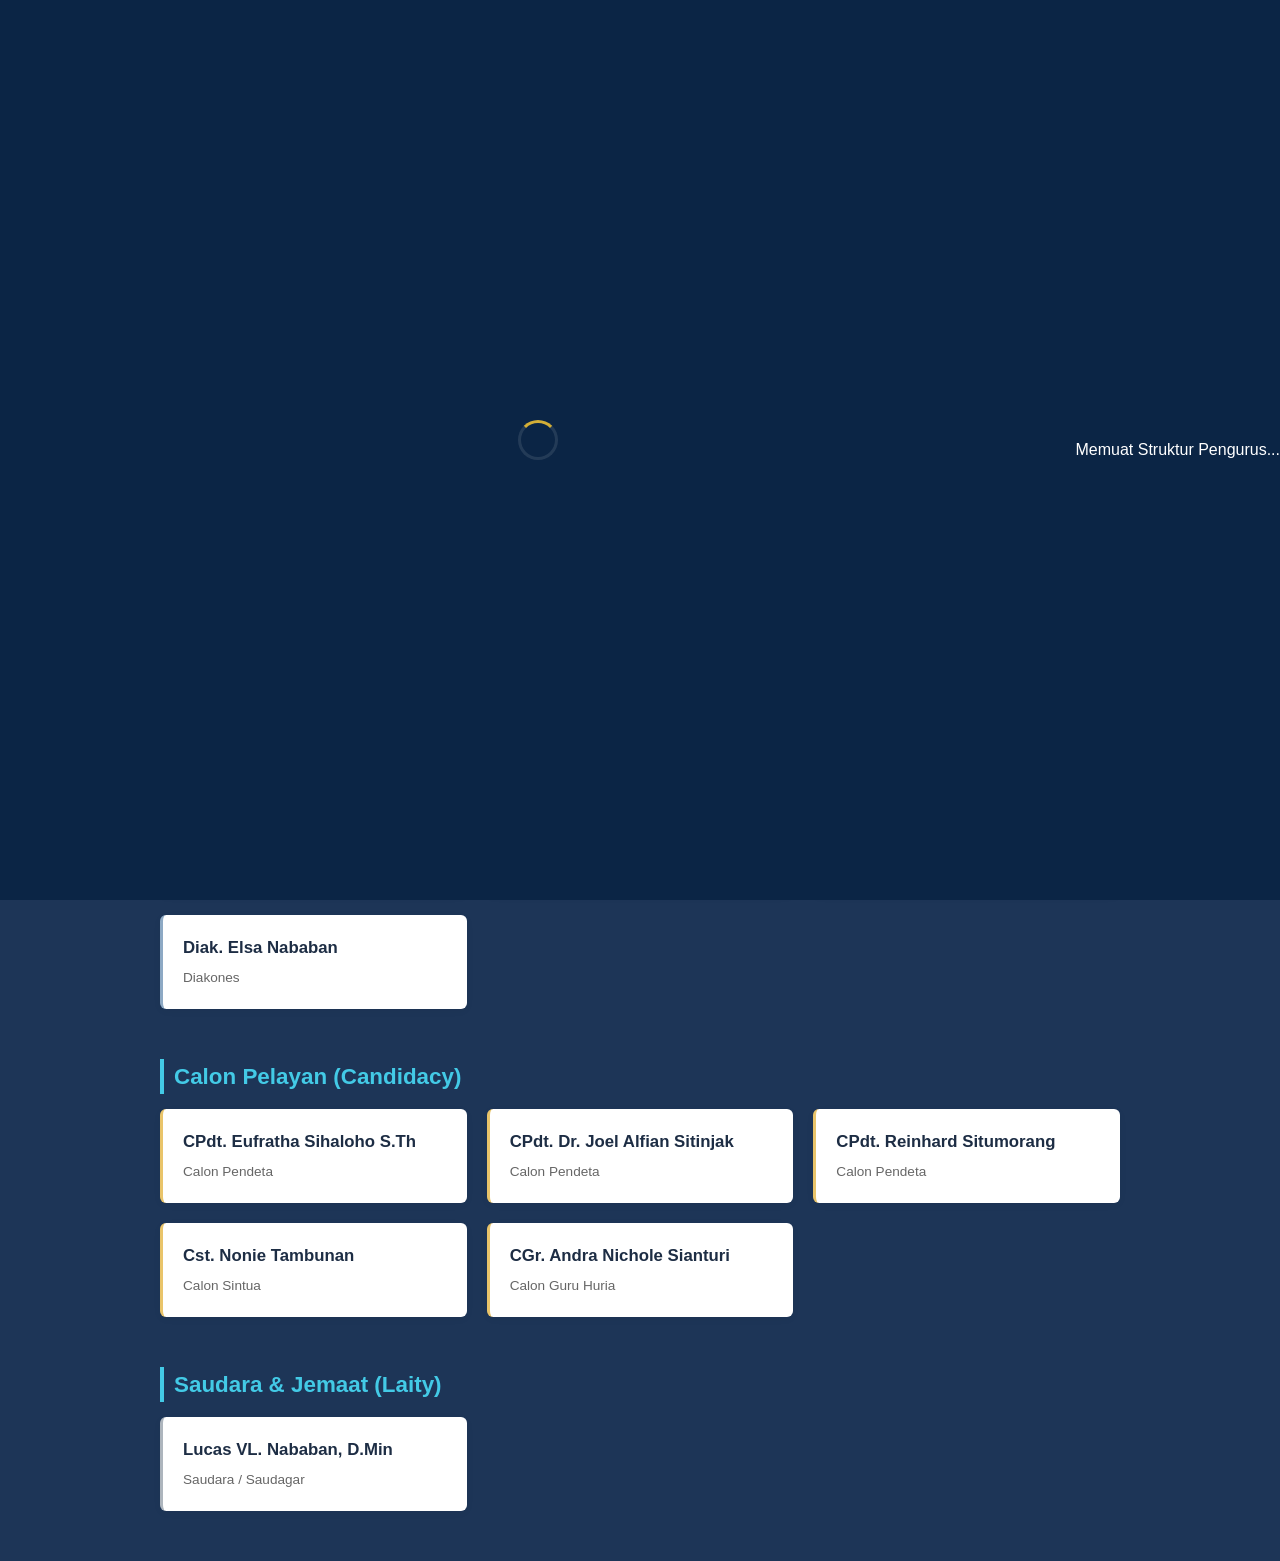
==== commit 03870d0f: "pengurus.html" ====
--- a/pengurus.html
+++ b/pengurus.html
@@ -4,7 +4,18 @@
     <meta charset="UTF-8">
     <meta name="viewport" content="width=device-width, initial-scale=1.0">
     <title>Pelayan & Pengurus - HKBPR</title>
-    <link rel="stylesheet" href="css/style.css?v=120">
+    <link rel="stylesheet" href="css/style.css?v=130">
+    <style>
+        /* Trik paling ampuh buat maksa warna judul kategori jadi putih terang biar gak nyatu ama background */
+        .team-category h3 {
+            color: #43cae6 !important; 
+            font-size: 1.4rem !important;
+            margin-top: 30px !important;
+            margin-bottom: 15px !important;
+            border-left: 4px solid #43cae6;
+            padding-left: 10px;
+        }
+    </style>
 </head>
 <body style="background-color: #1d3557; color: white; margin: 0; padding: 0; font-family: sans-serif;">
 
@@ -13,24 +24,26 @@
         <p>Memuat Struktur Pengurus...</p>
     </div>
 
-    <header style="background: #0f1c2e; padding: 10px 20px; display: flex; justify-content: space-between; align-items: center; box-shadow: 0 2px 10px rgba(0,0,0,0.3);">
+    <!-- Menu atas kita perbaiki tingginya dan buat flex-wrap biar kalau di HP gak tabrakan -->
+    <header style="background: #0f1c2e; padding: 15px 20px; display: flex; justify-content: space-between; align-items: center; flex-wrap: wrap; gap: 10px; box-shadow: 0 4px 12px rgba(0,0,0,0.4); position: relative; z-index: 10;">
         <div class="logo-area" style="display: flex; align-items: center; gap: 12px;">
             <img src="logo.jpeg" alt="Logo HKBPR" style="height: 40px; width: 40px; border-radius: 50%; object-fit: cover; border: 2px solid #43cae6;">
-            <h2 style="margin: 0; color: white; font-size: 1.5rem;">HKBPR</h2>
+            <h2 style="margin: 0; color: white; font-size: 1.5rem; letter-spacing: 1px;">HKBPR</h2>
         </div>
         <nav>
-            <ul style="list-style: none; display: flex; gap: 20px; margin: 0; padding: 0; align-items: center;">
-                <li><a href="index.html" style="color: white; text-decoration: none;">Beranda</a></li>
-                <li><a href="pengurus.html" style="color: #43cae6; text-decoration: none; font-weight: bold;">Pelayan & Pengurus</a></li>
-                <li><button id="btn-login-trigger" style="background: #43cae6; color: #0f1c2e; border: none; padding: 6px 12px; font-weight: bold; border-radius: 4px; cursor: pointer;">Dev Login</button></li>
+            <ul style="list-style: none; display: flex; gap: 15px; margin: 0; padding: 0; align-items: center; flex-wrap: wrap;">
+                <li><a href="index.html" style="color: white; text-decoration: none; font-size: 0.95rem;">Beranda</a></li>
+                <li><a href="pengurus.html" style="color: #43cae6; text-decoration: none; font-weight: bold; font-size: 0.95rem;">Pelayan & Pengurus</a></li>
+                <li><button id="btn-login-trigger" style="background: #43cae6; color: #0f1c2e; border: none; padding: 6px 12px; font-weight: bold; border-radius: 4px; cursor: pointer; font-size: 0.85rem;">Dev Login</button></li>
             </ul>
         </nav>
     </header>
 
-    <main class="content-wrapper" style="max-width: 1000px; margin: 30px auto; padding: 0 20px;">
+    <!-- Kasih margin-top ekstra biar konten gak bakal bisa nabrak header atas lagi -->
+    <main class="content-wrapper" style="max-width: 1000px; margin: 50px auto; padding: 0 20px; position: relative; z-index: 1;">
         <section class="page-title-section" style="text-align: center; margin-bottom: 40px;">
-            <h1 style="color: white; font-size: 2.2rem; margin-bottom: 10px;">Daftar Pelayan & Pengurus Jemaat</h1>
-            <p style="color: #f1faee; opacity: 0.9;">Struktur kepengurusan resmi pelayanan Huria Kristen Batak Protestan Reformasi.</p>
+            <h1 style="color: white; font-size: 2.2rem; margin-bottom: 10px; font-weight: 800;">Daftar Pelayan & Pengurus Jemaat</h1>
+            <p style="color: #f1faee; opacity: 0.85; font-size: 1.05rem;">Struktur kepengurusan resmi pelayanan Huria Kristen Batak Protestan Reformasi.</p>
         </section>
 
         <div id="team-categories-container"></div>
@@ -81,6 +94,6 @@
         </div>
     </div>
 
-    <script src="script/script.js?v=120"></script>
+    <script src="script/script.js?v=130"></script>
 </body>
 </html>
